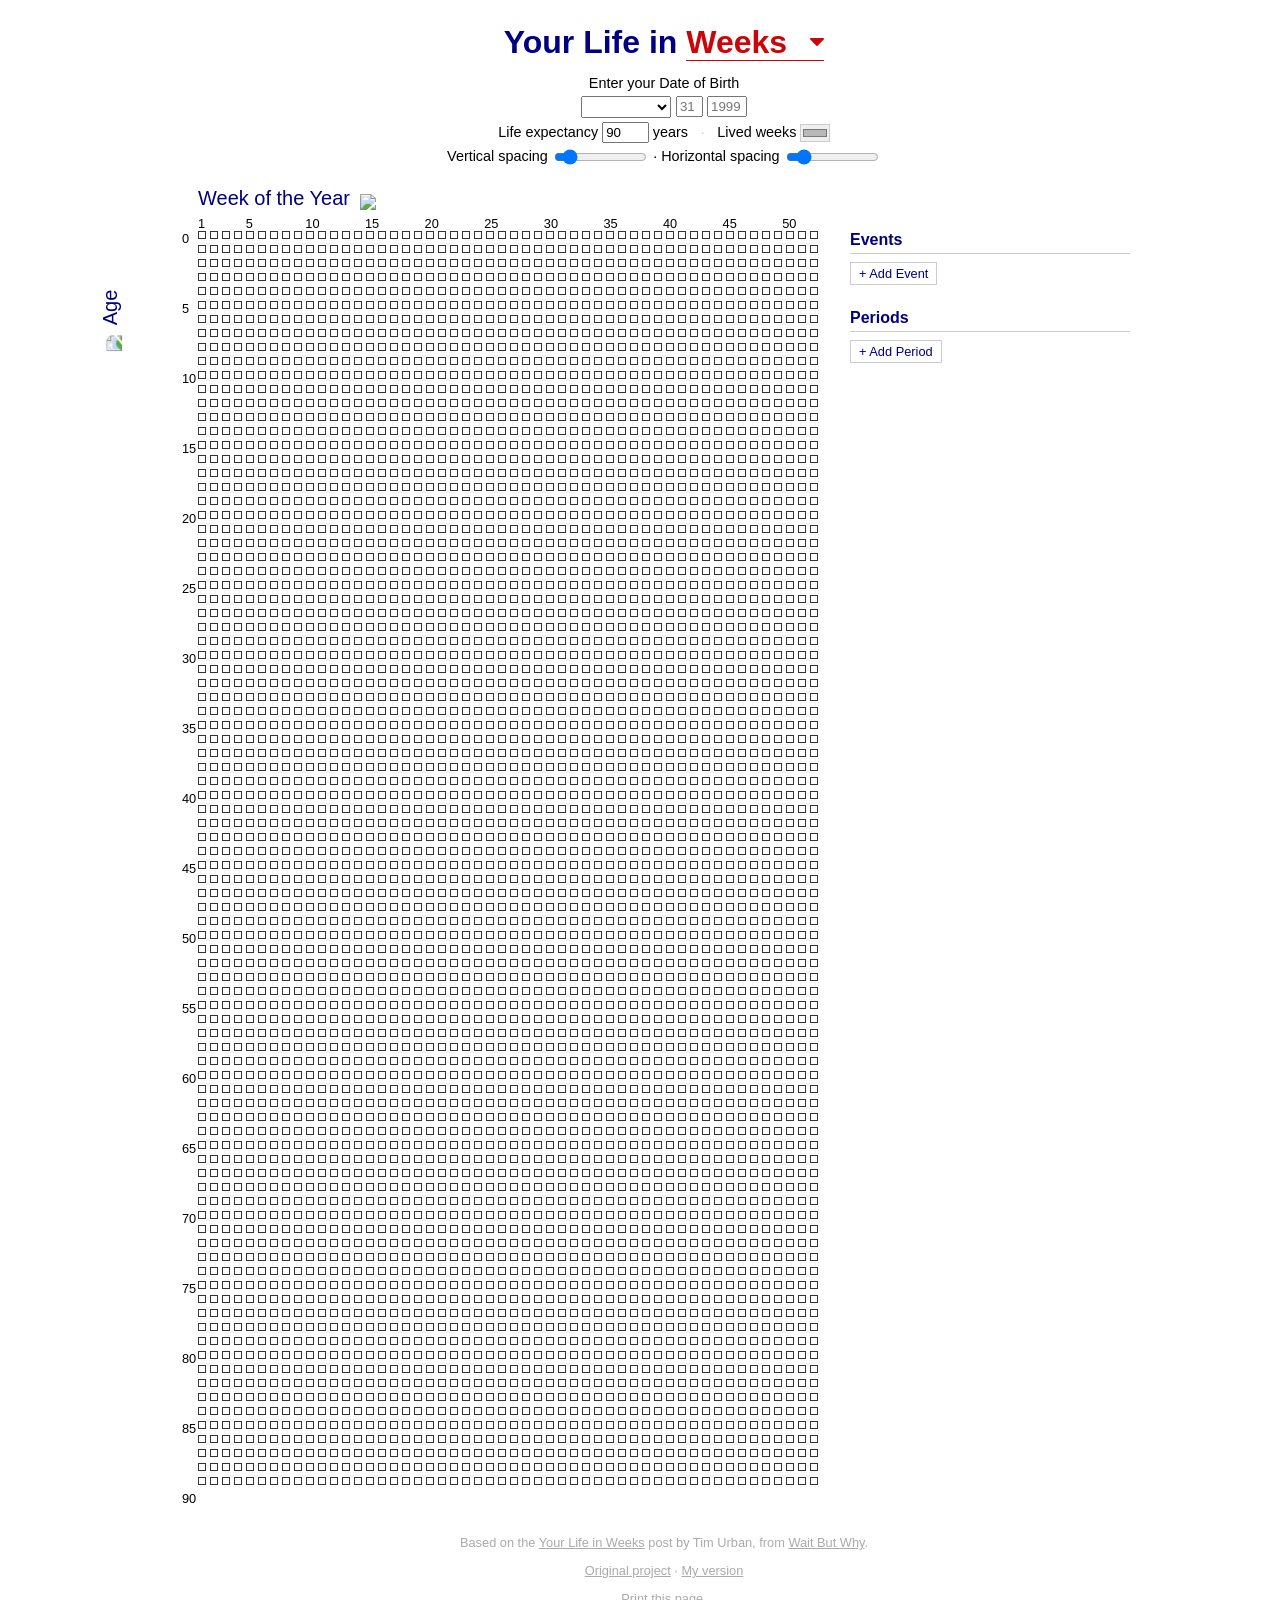
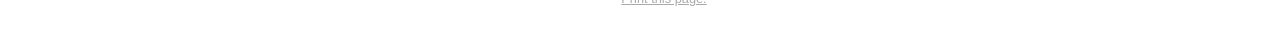
==== weeks.html @ 398b0982 "feat: modernize chart and add events, periods, and side panel Modernization: - Generate chart boxes " ====
<!DOCTYPE html>
<html lang="en">
<head>
  <meta charset="UTF-8">
  <title>Your Life in Weeks - Interactive</title>
  <meta name="description" content="Enter your date of birth, to see your life in weeks. Based on the post by Tim Urban, from Wait by Why.">
  <meta name="viewport" content="width=device-width, initial-scale=1">
  <link rel="icon" href="weeks-favicon.png" sizes="32x32">
  <link rel="stylesheet" href="your-life.css">
  <style>
    body {
      margin: 8px 8px 0 calc(3rem + 8px);
    }
  </style>
</head>
<body data-unit="weeks">
  <div class="title-box">
    <h1 class="title">Your Life in <label for="unitbox" class="unitbox-label visuallyhidden">Weeks</label></h1>
    <select name="unitbox" class="unitbox" id="unitbox" required>
      <option value="years">Years</option>
      <option value="months">Months</option>
      <option value="weeks" selected>Weeks</option>
    </select>
  </div>
  <form class="dob" action="#">
    <p class="instruction"><span class="print-hide">Enter your </span>Date of Birth</p>
    <label for="month" class="visuallyhidden">Month</label>
    <select name="month" class="month" id="month" required>
      <option value="0">January</option>
      <option value="1">February</option>
      <option value="2">March</option>
      <option value="3">April</option>
      <option value="4">May</option>
      <option value="5">June</option>
      <option value="6">July</option>
      <option value="7">August</option>
      <option value="8">September</option>
      <option value="9">October</option>
      <option value="10">November</option>
      <option value="11">December</option>
    </select>
    <label for="day" class="visuallyhidden">Day</label>
    <input type="text" class="day" id="day" placeholder="31" pattern="\d{0,2}" required/>
    <label for="year" class="visuallyhidden">Year</label>
    <input type="text" class="year" id="year" placeholder="1999" pattern="\d{4}" required/>
  </form>
  <p class="life-expectancy print-hide">
    <label for="life-expectancy">Life expectancy</label>
    <input type="number" class="life-expectancy-input" id="life-expectancy" min="1" max="150" value="90"/> years
    <span class="sep">&middot;</span>
    <label for="lived-color">Lived weeks</label>
    <input type="color" class="lived-color-input" id="lived-color" value="#b8b8b8"/>
  </p>
  <p class="spacing-controls print-hide">
    <label for="row-gap">Vertical spacing</label>
    <input type="range" id="row-gap" min="2" max="40" value="6"/>
    <span class="sep">&middot;</span>
    <label for="col-gap">Horizontal spacing</label>
    <input type="range" id="col-gap" min="0" max="30" value="4"/>
  </p>
  <div class="layout">
    <div class="chart-area">
      <div class="chart-wrap">
        <div class="x-axis">
          <label class="weeks--x-label">Week of the Year<img src="images/arrow-right.svg" class="weeks--x-arrow"/></label>
          <div class="markers weeks--x-markers">
            <span>1</span>
            <span>5</span>
            <span>10</span>
            <span>15</span>
            <span>20</span>
            <span>25</span>
            <span>30</span>
            <span>35</span>
            <span>40</span>
            <span>45</span>
            <span>50</span>
          </div>
        </div>
        <div class="y-axis">
          <label class="weeks--y-label"><img src="images/arrow-left.svg" class="weeks--y-arrow"/>Age</label>
          <!-- Age markers are generated by JS to match the life expectancy. -->
          <div class="markers weeks--y-markers"></div>
        </div>
        <ol class="chart weeks group" id="chart"></ol>
      </div>
    </div>
    <aside class="side-panel print-hide">
      <section class="panel-section">
        <h2>Events</h2>
        <div class="rows" id="events-rows"></div>
        <button type="button" class="panel-add" id="add-event">+ Add Event</button>
      </section>
      <section class="panel-section">
        <h2>Periods</h2>
        <div class="rows" id="periods-rows"></div>
        <button type="button" class="panel-add" id="add-period">+ Add Period</button>
      </section>
    </aside>
  </div>
  <div class="credits">
    <p>Based on the <a href="http://waitbutwhy.com/2014/05/life-weeks.html">Your Life in Weeks</a> post by Tim Urban, from <a href="http://waitbutwhy.com/">Wait But Why</a>.</p>
    <p class="print-hide"><a href="https://github.com/bryanbraun/your-life">Original project</a> &middot; <a href="https://niklasdorsch3.github.io/your-life/">My version</a></p>
    <p class="print-hide"><a href="javascript:window.print()">Print this page.</a></p>
  </div>
  <script src="your-life.js"></script>
</body>
</html>
---- your-life.css ----
/**
 * Custom properties
 */
:root {
  --color-title: #000080;
  --color-accent: #cb0509;   /* unitbox red */
  --color-elapsed: #b8b8b8;  /* elapsed (weeks lived) — greyed out */
  --box-border: #333333;
  --box-empty: transparent;
  --panel-width: 280px;
  --panel-border: #cccccc;
  --panel-muted: #666666;
}

/**
 * Normalize
 */
html {
  box-sizing: border-box;
}
*, *:before, *:after {
  box-sizing: inherit;
}
body {
  font-family: Helvetica, Ariel, sans-serif;
  margin: 8px; /* for page padding on mobile */
}

/**
 * Common Page Styles
 */
.title-box {
  padding-top: 1rem;
  text-align: center;
}
.title {
  display: inline;
  color: var(--color-title);
}
.unitbox-label {
  display: inline;
}
.unitbox {
  display: inline;
  font-family: sans-serif;
  line-height: 1.125;
  padding: 0 0.75em 0 0;
  margin: 0;
  color: #CB0509;
  font-size: 2em;
  font-weight: 700;
  border-radius: 0;
  border-left: none;
  border-top: none;
  border-right: none;
  border-bottom: 1px solid #CB0509;

  -moz-appearance: none;
  -webkit-appearance: none;
  appearance: none;
  background-color: #fff;
	background-image: url('data:image/svg+xml;charset=US-ASCII,%3Csvg%20xmlns%3D%22http%3A%2F%2Fwww.w3.org%2F2000%2Fsvg%22%20width%3D%22292.4%22%20height%3D%22292.4%22%3E%3Cpath%20fill%3D%22%23CB0509%22%20d%3D%22M287%2069.4a17.6%2017.6%200%200%200-13-5.4H18.4c-5%200-9.3%201.8-12.9%205.4A17.6%2017.6%200%200%200%200%2082.2c0%205%201.8%209.3%205.4%2012.9l128%20127.9c3.6%203.6%207.8%205.4%2012.8%205.4s9.2-1.8%2012.8-5.4L287%2095c3.5-3.5%205.4-7.8%205.4-12.8%200-5-1.9-9.2-5.5-12.8z%22%2F%3E%3C%2Fsvg%3E');
	background-repeat: no-repeat, repeat;
	/* arrow icon position (1em from the right, 50% vertical) , then gradient position*/
	background-position: right 0em top 50%, 0 0;
	/* icon size, then gradient */
  background-size: .45em auto, 100%;
}
/* Hide arrow icon in IE browsers */
.unitbox::-ms-expand {
	display: none;
}
.unitbox option {
  font-weight: normal;
  font-size: 1em;
}


.dob {
  text-align: center;
}
.instruction {
  font-size: 0.9em;
  margin-bottom: 0.3rem;
}
.month {
  padding: 1.25px;
}
.day {
  width: 2em;
}
.year {
  width: 3em;
}
.life-expectancy {
  text-align: center;
  font-size: 0.9em;
  margin: 0.25rem 0 0;
}
.life-expectancy-input {
  width: 3.5em;
}
.life-expectancy .sep {
  margin: 0 0.6em;
  color: var(--panel-border);
}
.lived-color-input {
  width: 2.2em;
  height: 1.4em;
  padding: 0;
  vertical-align: middle;
  border: 1px solid var(--panel-border);
}
.spacing-controls {
  text-align: center;
  font-size: 0.9em;
  margin: 0.25rem 0 0;
}
.spacing-controls input[type="range"] {
  vertical-align: middle;
  width: 7em;
}
input:required:invalid.touched {
  border: 2px solid red;
}
.chart {
  position: relative;
  margin: 4rem auto 2rem auto;
  padding: 0;
  list-style-type: none;
}
/* Elapsed boxes turn red (was an inline background before generation). */
.chart li.elapsed {
  background-color: var(--color-elapsed);
}
/* Legend hover: a covered box takes on its period's color, instantly. */
.chart li.highlighted {
  background-color: var(--highlight-color) !important;
}
.x-axis {
  position: absolute;
  top: -2.75em;
  height: 2.75em;
  width: 100%;
}
.x-axis .markers,
.y-axis .markers {
  font-size: 0.8rem;
  color: black;
}
.credits {
  font-size: 0.8rem;
  text-align: center;
  color: #aaaaaa;
  padding-bottom: 1rem;
}
.credits a:link,
.credits a:hover,
.credits a:visited {
  color: #aaaaaa;
}



/**
* Page Specific styles
*/
/* INDEX */
.index {
  text-align: center;
  margin: 25vh auto 0;
  padding: 0;
}
.index li {
  font-size: 2.5em;
}

/* YEARS */
.years {
  max-width: 380px; /* 38px per year * 10years = 380px */
}
.years > li {
  border: 1px solid var(--box-border);
  width: 5.789473684%; /* 22px/380px */
  /*  For border-box sizing, width includes borders. Thus a         //
  //  22px width is a like a padding of 20px with two 1px borders.  */
  padding-bottom: 5.263157895%; /* 20px/380px */
  margin: 2.105263158%; /* 8px/380px */
  float: left;
  transform: rotate(45deg);
}

/* MONTHS */
.months {
  max-width: 504px; /* 14px per month * 36 months = 504px */
}
.months > li {
  border: 1px solid var(--box-border);
  width: 2.380952381%; /* 12px/504px */
  padding-bottom: 1.984126984%; /* 10px/504px */
  margin: .198412698%; /* 1px/504px */
  border-radius: 50%;
  float: left;
}

/* WEEKS */
/* Page-level layout: chart + fixed-width side panel side by side. Uses flex
   with wrap so a too-narrow window drops the panel below the chart instead of
   letting them overlap. */
.layout {
  display: flex;
  flex-wrap: wrap;
  justify-content: center;
  align-items: flex-start;
  gap: 2rem;
}
.chart-area {
  flex: 0 0 auto; /* never shrink below the chart's real width */
}
.side-panel {
  flex: 0 0 var(--panel-width);
}
/* Wrapper gives the absolutely-positioned axes a positioning context. */
.chart-wrap {
  position: relative;
  margin: 4rem auto 2rem auto;
  width: max-content;
}
.weeks {
  display: grid;
  grid-template-columns: repeat(52, 8px);
  /* Gaps are adjustable via the spacing sliders (JS sets the variables). The
     row gap leaves room for period bands below each box. */
  gap: var(--row-gap, 6px) var(--col-gap, 4px);
  margin: 0;
}
.weeks > li {
  width: 8px;
  height: 8px;
  border: 1px solid var(--box-border);
  position: relative; /* anchor bands (below) and event markers (above) */
}

/* Period Bands — colored strips stacked directly below each covered box. */
.box-bands {
  position: absolute;
  top: calc(100% + 1px);
  /* Extend past each side so bands under consecutive boxes meet as one
     continuous stripe. JS keeps --band-side at half the column gap plus the
     1px box border, so the extension reaches the midpoint between boxes. */
  left: calc(-1 * var(--band-side, 3px));
  right: calc(-1 * var(--band-side, 3px));
  display: flex;
  flex-direction: column;
  gap: 1px;
}
.band {
  /* Height is set by JS (--band-height): 3px normally, thinner when periods
     stack deep so the whole stack still fits below the box. Square ends so
     adjacent boxes' bands tile into one seamless stripe. */
  height: var(--band-height, 3px);
}

/* Event marker — a colored diamond above the box; label shows on hover. */
.event-marker {
  position: absolute;
  /* Sit just above the target box (hugging its top edge) so the diamond
     reads as marking this box, not the row above it. */
  bottom: calc(100% - 4px);
  left: 50%;
  transform: translateX(-50%);
  display: flex;
  flex-direction: column;
  align-items: center;
  line-height: 1;
  z-index: 2;
}
.event-diamond {
  font-size: 12px;
  cursor: default;
  /* White halo keeps the diamond legible over any box color. */
  text-shadow: 0 0 2px #fff, 0 0 2px #fff, 0 0 2px #fff;
}
.event-label {
  display: none;
  position: absolute;
  bottom: 100%;
  white-space: nowrap;
  font-size: 10px;
  background: #ffffff;
  border: 1px solid var(--box-border);
  padding: 1px 3px;
  pointer-events: none;
}
.event-marker:hover .event-label {
  display: block;
}
.weeks--x-label {
  color: #000080;
  font-size: 1.25rem;
}
.weeks--y-label {
  color: #000080;
  transform: rotate(-90deg);
  font-size: 1.25rem;
  position: absolute;
  left: -118px;
  top: 78px;
}
.weeks--x-arrow {
  padding-left: 10px;
  vertical-align: bottom;
}
@media (max-width: 350px) {
  .weeks--x-arrow {
    display: none;
  }
}
.weeks--y-arrow {
  padding-right: 10px;
  vertical-align: bottom;
}
.weeks--x-markers span {
  position: absolute;
  bottom: 0;
}
/* The year is divided into 52 weeks, so the % marker location //
// can be found at (1/52)n (where n is the week number). We    //
// must offset by 1 because we start counting at 1, so the     //
// final equation is (n/52)-(1/52)                             */
.weeks--x-markers span:nth-of-type(1) { left: 0;             }
.weeks--x-markers span:nth-of-type(2) { left: 7.6923076920%; }
.weeks--x-markers span:nth-of-type(3) { left: 17.307692308%; }
.weeks--x-markers span:nth-of-type(4) { left: 26.923076923%; }
.weeks--x-markers span:nth-of-type(5) { left: 36.538461538%; }
.weeks--x-markers span:nth-of-type(6) { left: 46.153846154%; }
.weeks--x-markers span:nth-of-type(7) { left: 55.769230769%; }
.weeks--x-markers span:nth-of-type(8) { left: 65.384615385%; }
.weeks--x-markers span:nth-of-type(9) { left: 75%;           }
.weeks--x-markers span:nth-of-type(10) { left: 84.615384615%; }
.weeks--x-markers span:nth-of-type(11) { left: 94.230769231%; }

/* Age markers are generated by JS with an inline `top` percentage that
   matches the current life expectancy (see buildYAxis in your-life.js). */
.weeks--y-markers span {
  position: absolute;
  left: -1.25em;
}

/**
 * Side Panel
 */
.side-panel {
  font-size: 0.85rem;
  margin-top: 4rem;
}
.panel-section {
  margin-bottom: 1.5rem;
}
.panel-section h2 {
  font-size: 1rem;
  color: var(--color-title);
  margin: 0 0 0.5rem;
  border-bottom: 1px solid var(--panel-border);
  padding-bottom: 0.25rem;
}
.panel-row {
  display: flex;
  align-items: center;
  gap: 4px;
  margin-bottom: 6px;
}
.panel-row .row-label {
  flex: 1 1 auto;
  min-width: 0;
}
.panel-row .row-color {
  flex: 0 0 auto;
  width: 28px;
  height: 24px;
  padding: 0;
  border: 1px solid var(--panel-border);
}
.panel-row .row-dates {
  display: flex;
  flex-direction: column;
  gap: 2px;
}
.panel-row .row-date {
  font-size: 0.75rem;
}
.panel-row input {
  border: 1px solid var(--panel-border);
  padding: 2px 4px;
}
.row-delete {
  flex: 0 0 auto;
  border: none;
  background: none;
  color: var(--panel-muted);
  font-size: 1.1rem;
  line-height: 1;
  cursor: pointer;
  padding: 0 2px;
}
.row-delete:hover {
  color: var(--color-accent);
}
.panel-add {
  border: 1px solid var(--panel-border);
  background: #fff;
  color: var(--color-title);
  cursor: pointer;
  padding: 3px 8px;
  font-size: 0.8rem;
}
.panel-add:hover {
  border-color: var(--color-title);
}
/* Period rows double as the Legend — the pointer hints at hover-to-highlight. */
#periods-rows .panel-row {
  cursor: default;
}

/**
 * Utilities
 */
.group:after {
  /* "group" is another name for clearfix */
  content: "";
  display: table;
  clear: both;
}

/* see http://snook.ca/archives/html_and_css/hiding-content-for-accessibility */
.visuallyhidden {
  position: absolute;
  overflow: hidden;
  clip: rect(0 0 0 0);
  height: 1px; width: 1px;
  margin: -1px; padding: 0; border: 0;
}

/**
 * Print Styles
 */
@page {
  size: Letter portrait;
}


@media print {
  .credits p,
  .chart li,
  .chart li.elapsed,
  .band {
    /* Force backgrounds to show (like the red shapes). This overrides the print
      dialog option "Print backgrounds," which often defaults to disabled). We
      target the affected elements directly because inheritance wasn't sufficient
      in Firefox. */
    -webkit-print-color-adjust: exact !important;
    color-adjust: exact !important;
  }

  /* The Side Panel is screen-only; print the chart at full width. */
  .layout {
    display: block;
  }
  .side-panel {
    display: none;
  }

  .unitbox {
    border-bottom: none;
    padding: 0;
    background-image: none;
  }

  .month {
    appearance: none;
    width: 96px;
    font-size: 18px;
  }
  .day {
    font-size: 18px;
  }
  .year {
    font-size: 18px;
  }

  .print-hide {
    display: none;
  }
}
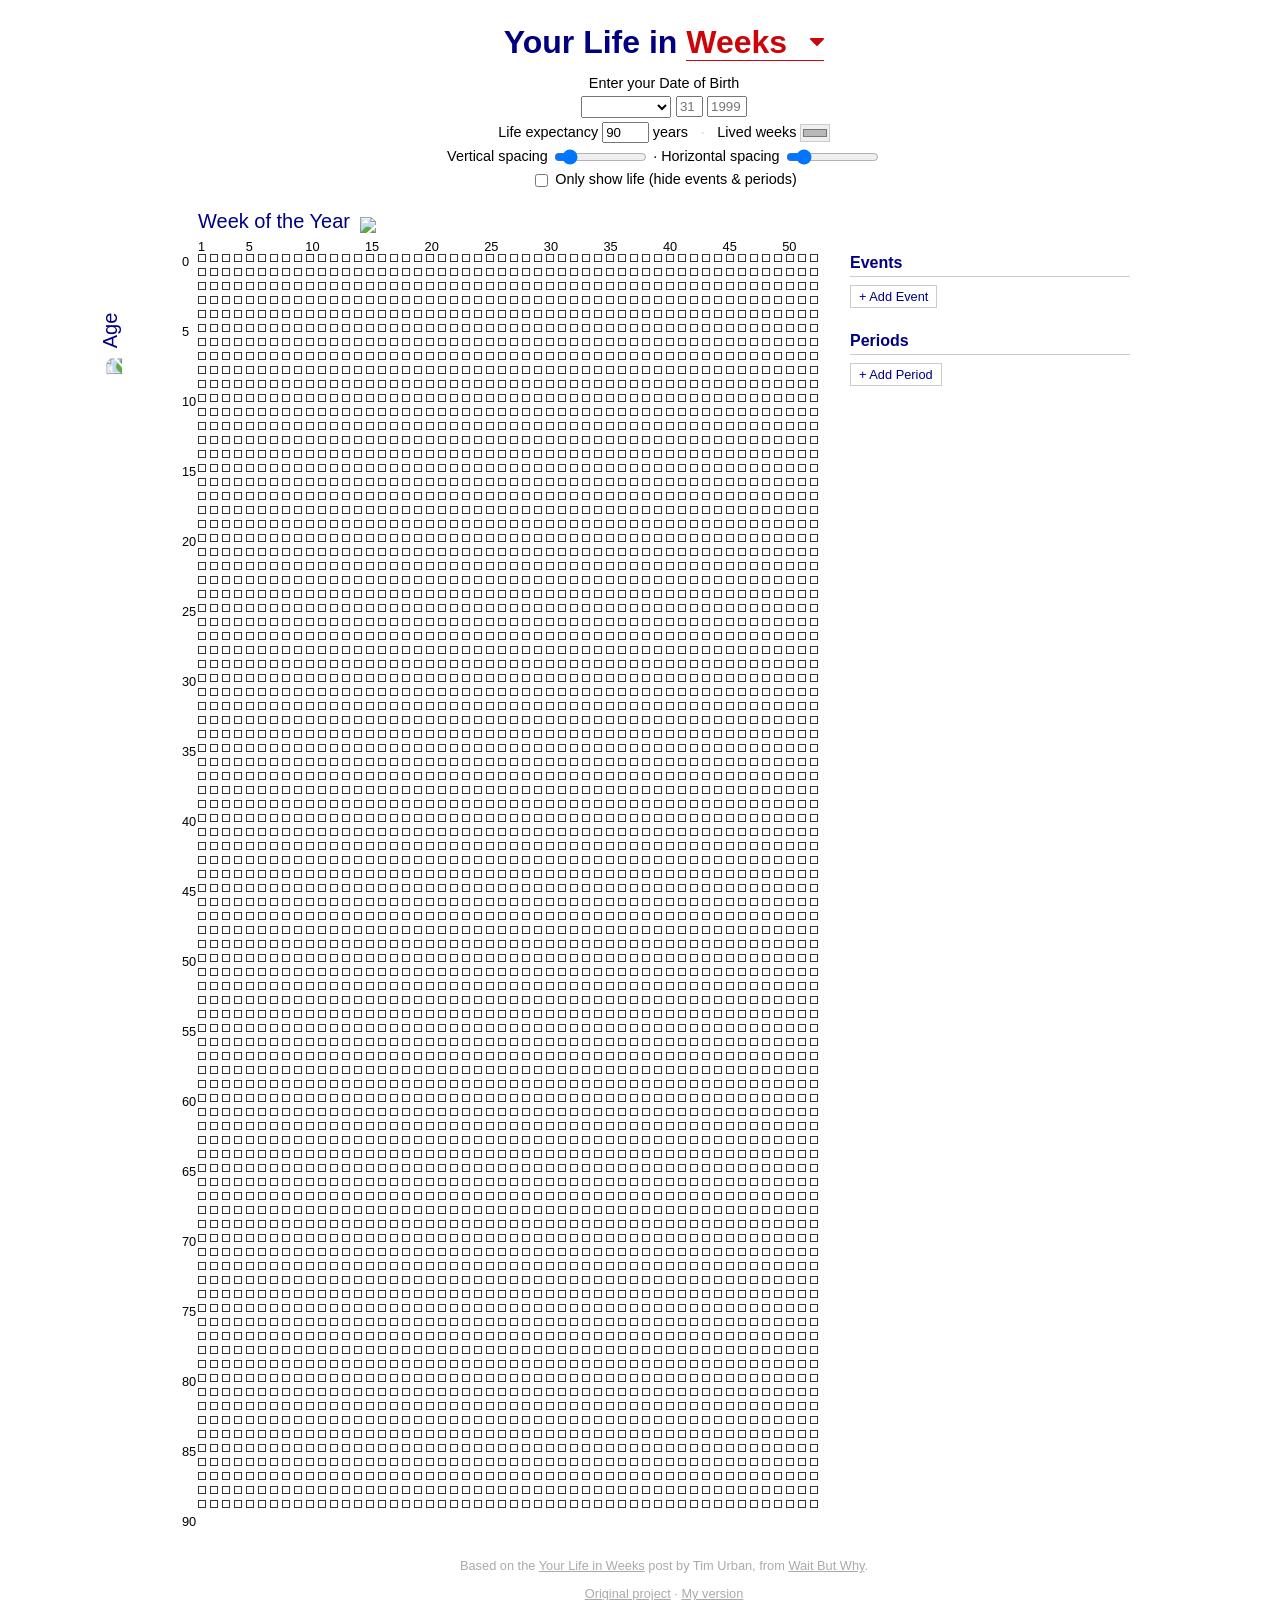
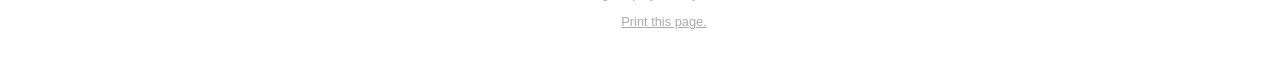
==== commit f1fc476c: "feat: default to weeks view and add an 'only show life' toggle - index.html redirects to weeks.html " ====
--- a/weeks.html
+++ b/weeks.html
@@ -58,6 +58,9 @@
     <label for="col-gap">Horizontal spacing</label>
     <input type="range" id="col-gap" min="0" max="30" value="4"/>
   </p>
+  <p class="view-controls print-hide">
+    <label><input type="checkbox" id="hide-annotations"/> Only show life (hide events &amp; periods)</label>
+  </p>
   <div class="layout">
     <div class="chart-area">
       <div class="chart-wrap">
@@ -100,7 +103,7 @@
   </div>
   <div class="credits">
     <p>Based on the <a href="http://waitbutwhy.com/2014/05/life-weeks.html">Your Life in Weeks</a> post by Tim Urban, from <a href="http://waitbutwhy.com/">Wait But Why</a>.</p>
-    <p class="print-hide"><a href="https://github.com/bryanbraun/your-life">Original project</a> &middot; <a href="https://niklasdorsch3.github.io/your-life/">My version</a></p>
+    <p class="print-hide"><a href="https://github.com/bryanbraun/your-life">Original project</a> &middot; <a href="https://niklasdorsch.com/your-life/">My version</a></p>
     <p class="print-hide"><a href="javascript:window.print()">Print this page.</a></p>
   </div>
   <script src="your-life.js"></script>
--- a/your-life.css
+++ b/your-life.css
@@ -119,6 +119,19 @@
 .spacing-controls input[type="range"] {
   vertical-align: middle;
   width: 7em;
+}
+.view-controls {
+  text-align: center;
+  font-size: 0.9em;
+  margin: 0.25rem 0 0;
+}
+.view-controls input {
+  vertical-align: middle;
+}
+/* "Only show life" — hide the annotation layer, leaving just the boxes. */
+.annotations-hidden .box-bands,
+.annotations-hidden .event-marker {
+  display: none;
 }
 input:required:invalid.touched {
   border: 2px solid red;
